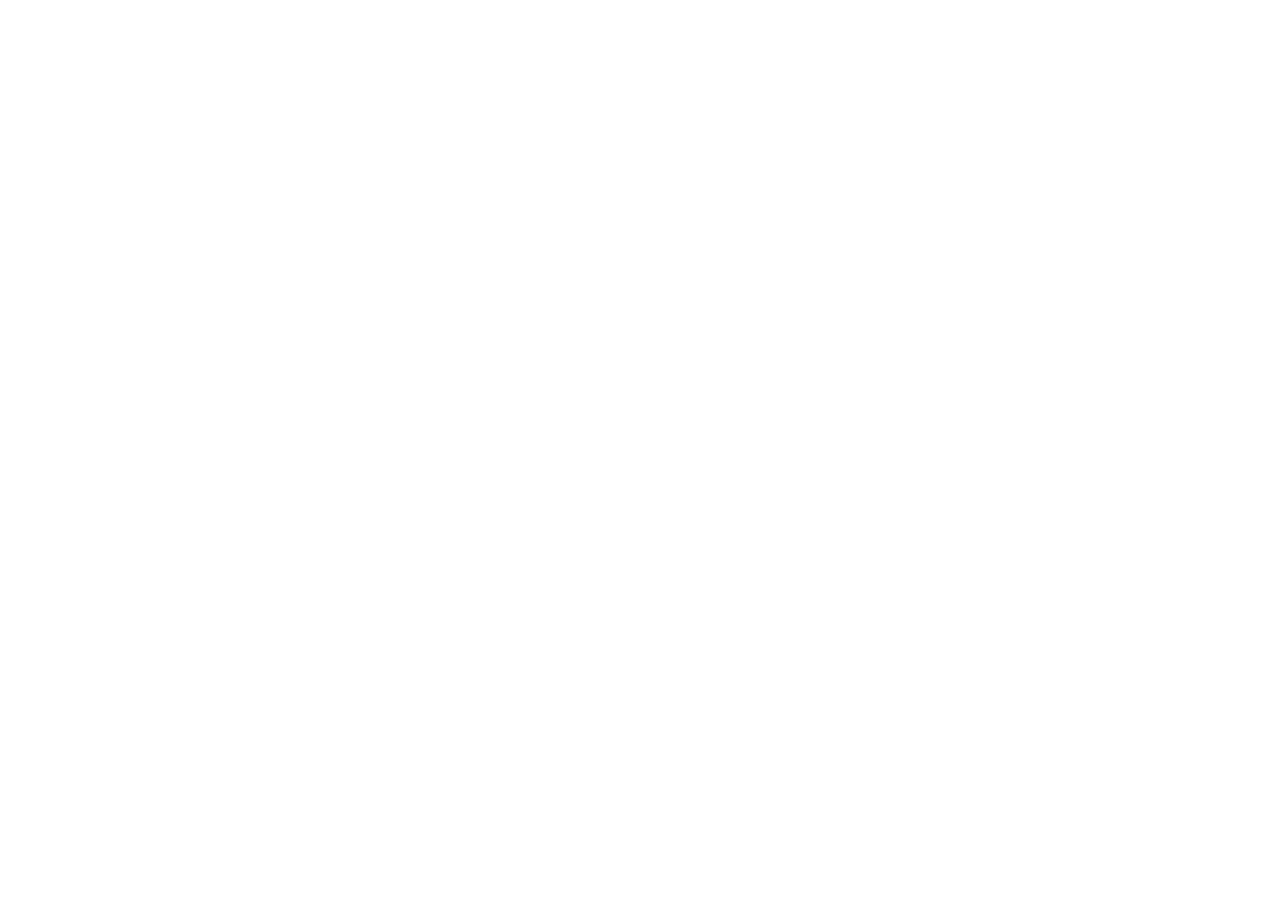
==== frontend/index.html @ 65afb040 "Add files via upload" ====
<!DOCTYPE html>
<html lang="pt-BR">
  <head>
    <meta charset="UTF-8" />
    <meta name="viewport" content="width=device-width, initial-scale=1.0" />
    <title>ResTest - Ferramenta para devs frontend</title>
    <!-- Fonts -->
    <link rel="preconnect" href="https://fonts.googleapis.com">
    <link rel="preconnect" href="https://fonts.gstatic.com" crossorigin>
    <link href="https://fonts.googleapis.com/css2?family=Inter:wght@400;500;600;700&display=swap" rel="stylesheet">
  </head>
  <body>
    <div id="outlet"></div>
    <script type="module" src="./index.tsx"></script>
  </body>
</html>
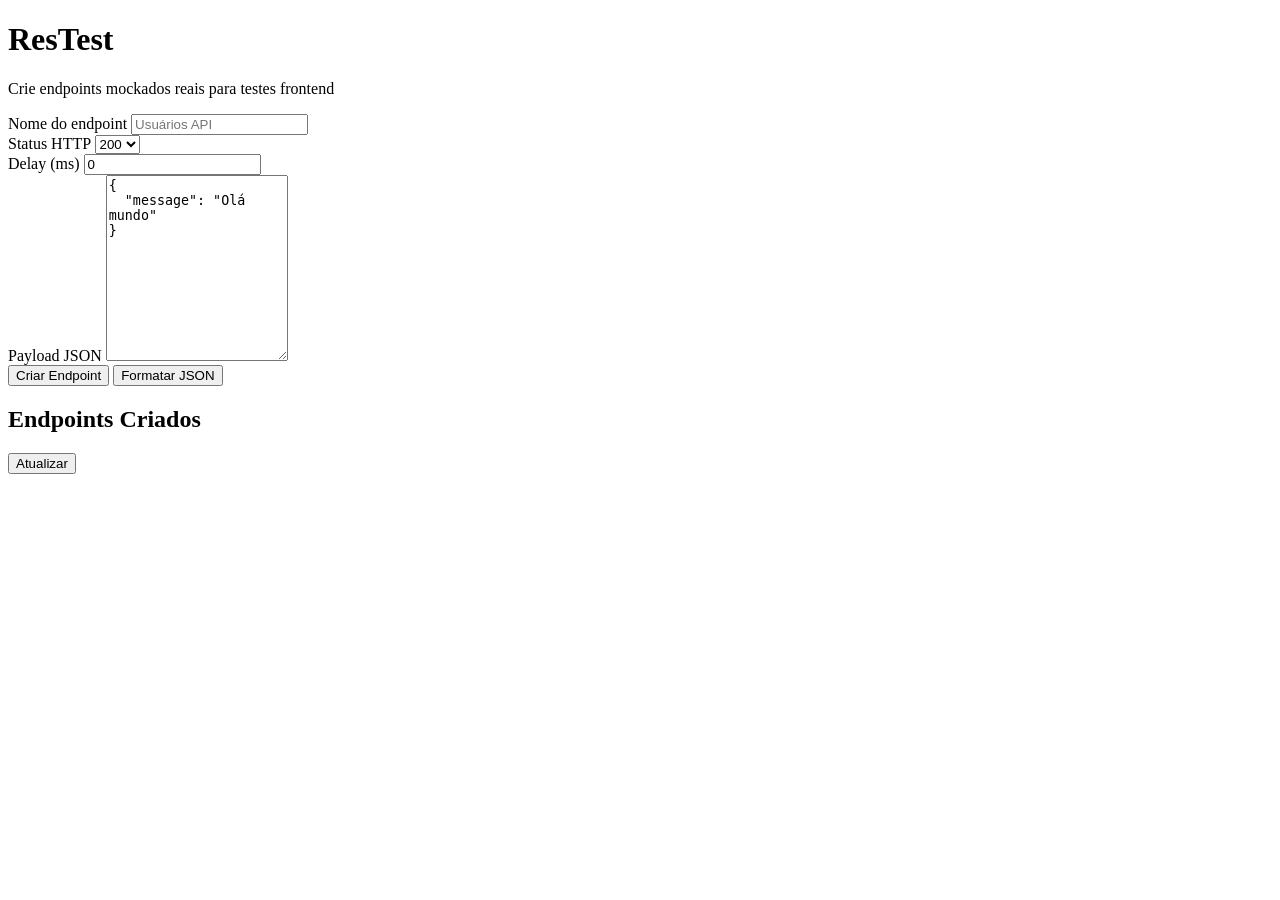
==== commit 6bd50662: "Adição do código HTML do projeto" ====
--- a/frontend/index.html
+++ b/frontend/index.html
@@ -1,16 +1,83 @@
 <!DOCTYPE html>
 <html lang="pt-BR">
-  <head>
-    <meta charset="UTF-8" />
-    <meta name="viewport" content="width=device-width, initial-scale=1.0" />
-    <title>ResTest - Ferramenta para devs frontend</title>
-    <!-- Fonts -->
-    <link rel="preconnect" href="https://fonts.googleapis.com">
-    <link rel="preconnect" href="https://fonts.gstatic.com" crossorigin>
-    <link href="https://fonts.googleapis.com/css2?family=Inter:wght@400;500;600;700&display=swap" rel="stylesheet">
-  </head>
-  <body>
-    <div id="outlet"></div>
-    <script type="module" src="./index.tsx"></script>
-  </body>
-</html>
+<head>
+    <meta charset="UTF-8">
+    <meta name="viewport" content="width=device-width, initial-scale=1.0">
+    <title>ResTest</title>
+
+    <link rel="stylesheet" href="./style.css">
+</head>
+<body>
+
+<div class="background"></div>
+
+<header class="hero">
+    <h1>ResTest</h1>
+    <p>Crie endpoints mockados reais para testes frontend</p>
+</header>
+
+<main class="container">
+
+    <section class="card form-card">
+
+        <div class="field">
+            <label>Nome do endpoint</label>
+            <input type="text" id="label" placeholder="Usuários API">
+        </div>
+
+        <div class="grid">
+            <div class="field">
+                <label>Status HTTP</label>
+                <select id="statusCode">
+                    <option value="200">200</option>
+                    <option value="201">201</option>
+                    <option value="400">400</option>
+                    <option value="401">401</option>
+                    <option value="403">403</option>
+                    <option value="404">404</option>
+                    <option value="500">500</option>
+                </select>
+            </div>
+
+            <div class="field">
+                <label>Delay (ms)</label>
+                <input type="number" id="delayMs" value="0">
+            </div>
+        </div>
+
+        <div class="field">
+            <label>Payload JSON</label>
+            <textarea id="payload" rows="12">
+{
+  "message": "Olá mundo"
+}
+            </textarea>
+        </div>
+
+        <button id="createBtn">
+            Criar Endpoint
+        </button>
+
+        <button class="format-btn" onclick="formatJson()">
+        Formatar JSON
+        </button>
+
+    </section>
+
+    <section class="card result-card">
+
+        <div class="result-header">
+            <h2>Endpoints Criados</h2>
+            <button id="reloadBtn">Atualizar</button>
+        </div>
+
+        <div id="endpointList" class="endpoint-list">
+        </div>
+
+    </section>
+
+</main>
+
+<script src="code.js"></script>
+</body>
+</html>
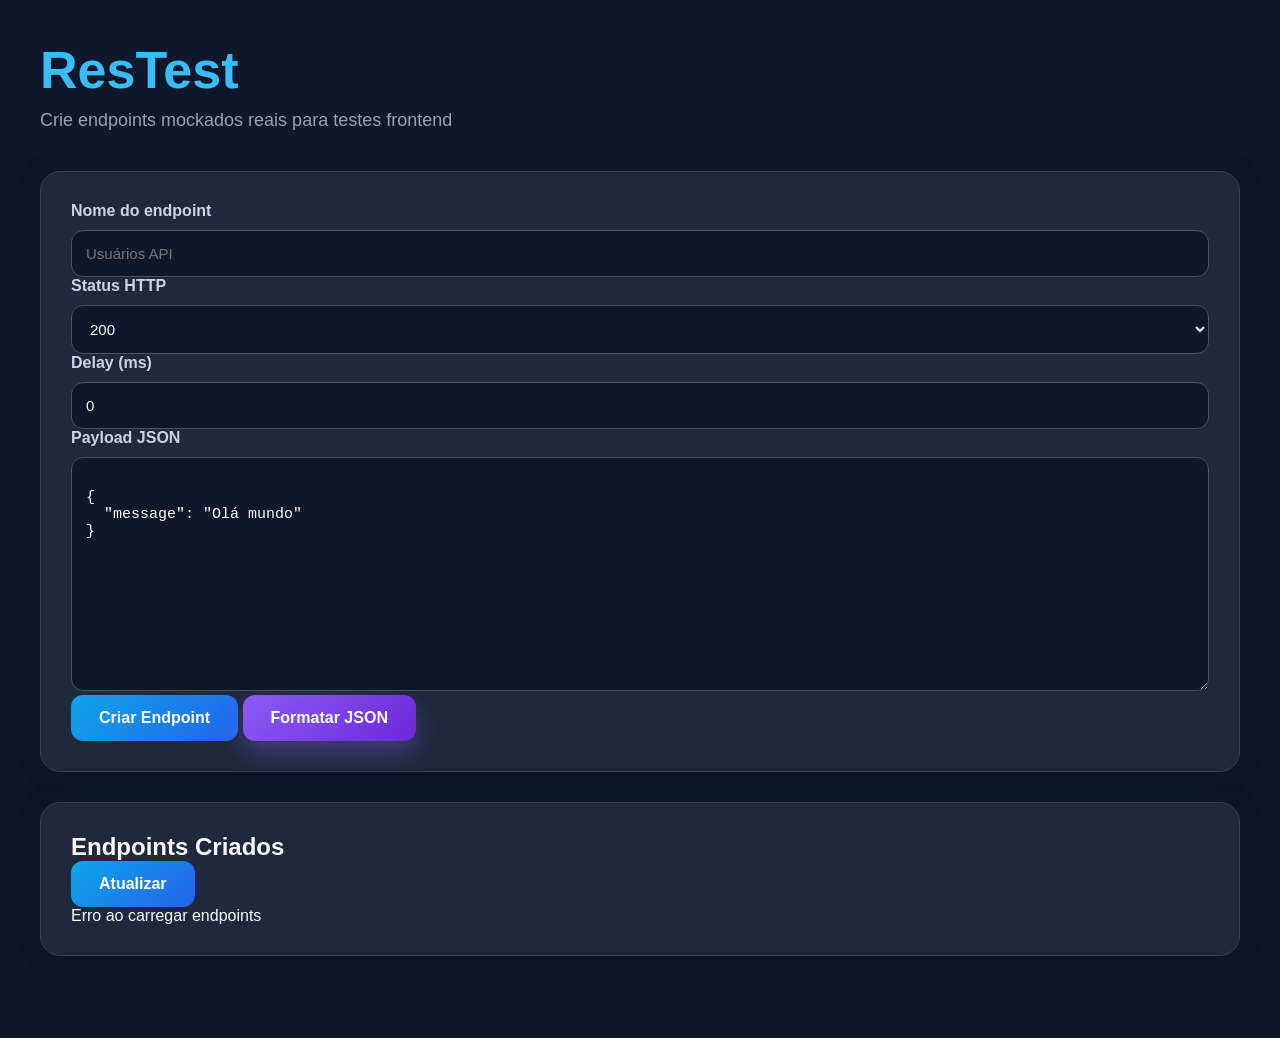
==== commit 11ecf99b: "Adição dos comentários do código de formatação e contéudo" ====
--- a/frontend/index.html
+++ b/frontend/index.html
@@ -1,34 +1,76 @@
 <!DOCTYPE html>
 <html lang="pt-BR">
 <head>
+
+    <!-- ==================================================
+         CONFIGURAÇÕES BÁSICAS DA PÁGINA
+    ================================================== -->
+
+    <!-- Define o conjunto de caracteres UTF-8 -->
     <meta charset="UTF-8">
+
+    <!-- Torna o layout responsivo em dispositivos móveis -->
     <meta name="viewport" content="width=device-width, initial-scale=1.0">
+
+    <!-- Título exibido na aba do navegador -->
     <title>ResTest</title>
 
+    <!-- Importa o arquivo de estilos CSS -->
     <link rel="stylesheet" href="./style.css">
+
 </head>
 <body>
 
+<!-- ==================================================
+     PLANO DE FUNDO DECORATIVO
+================================================== -->
 <div class="background"></div>
 
+<!-- ==================================================
+     CABEÇALHO PRINCIPAL (HERO)
+================================================== -->
 <header class="hero">
+
+    <!-- Nome da aplicação -->
     <h1>ResTest</h1>
+
+    <!-- Descrição do sistema -->
     <p>Crie endpoints mockados reais para testes frontend</p>
+
 </header>
 
+<!-- ==================================================
+     CONTEÚDO PRINCIPAL DA APLICAÇÃO
+================================================== -->
 <main class="container">
 
+    <!-- ==================================================
+         FORMULÁRIO DE CRIAÇÃO DE ENDPOINTS
+    ================================================== -->
     <section class="card form-card">
 
+        <!-- Campo para definir o nome do endpoint -->
         <div class="field">
             <label>Nome do endpoint</label>
-            <input type="text" id="label" placeholder="Usuários API">
+
+            <input
+                type="text"
+                id="label"
+                placeholder="Usuários API"
+            >
         </div>
 
+        <!-- Grid contendo Status HTTP e Delay -->
         <div class="grid">
+
+            <!-- Seleção do código HTTP -->
             <div class="field">
+
                 <label>Status HTTP</label>
+
                 <select id="statusCode">
+
+                    <!-- Opções de status possíveis -->
                     <option value="200">200</option>
                     <option value="201">201</option>
                     <option value="400">400</option>
@@ -36,48 +78,93 @@
                     <option value="403">403</option>
                     <option value="404">404</option>
                     <option value="500">500</option>
+
                 </select>
+
             </div>
 
+            <!-- Tempo de resposta simulado -->
             <div class="field">
+
                 <label>Delay (ms)</label>
-                <input type="number" id="delayMs" value="0">
+
+                <input
+                    type="number"
+                    id="delayMs"
+                    value="0"
+                >
+
             </div>
+
         </div>
 
+        <!-- Campo para inserir o JSON de resposta -->
         <div class="field">
+
             <label>Payload JSON</label>
-            <textarea id="payload" rows="12">
+
+            <textarea
+                id="payload"
+                rows="12">
+
 {
   "message": "Olá mundo"
 }
+
             </textarea>
+
         </div>
 
+        <!-- Botão responsável por criar o endpoint -->
         <button id="createBtn">
             Criar Endpoint
         </button>
 
-        <button class="format-btn" onclick="formatJson()">
-        Formatar JSON
+        <!-- Botão que formata automaticamente o JSON -->
+        <button
+            class="format-btn"
+            onclick="formatJson()">
+
+            Formatar JSON
+
         </button>
 
     </section>
 
+    <!-- ==================================================
+         LISTAGEM DOS ENDPOINTS CRIADOS
+    ================================================== -->
     <section class="card result-card">
 
+        <!-- Cabeçalho da área de resultados -->
         <div class="result-header">
+
             <h2>Endpoints Criados</h2>
-            <button id="reloadBtn">Atualizar</button>
+
+            <!-- Atualiza a lista de endpoints -->
+            <button id="reloadBtn">
+                Atualizar
+            </button>
+
         </div>
 
-        <div id="endpointList" class="endpoint-list">
+        <!-- Container onde os endpoints serão renderizados via JavaScript -->
+        <div
+            id="endpointList"
+            class="endpoint-list">
+
         </div>
 
     </section>
 
 </main>
 
+<!-- ==================================================
+     SCRIPT PRINCIPAL DA APLICAÇÃO
+     Responsável pela lógica de criação,
+     atualização e gerenciamento dos endpoints.
+================================================== -->
 <script src="code.js"></script>
+
 </body>
 </html>
--- a/frontend/style.css
+++ b/frontend/style.css
@@ -0,0 +1,295 @@
+/* ==================================================
+   RESET GERAL
+   Remove margens e espaçamentos padrões dos elementos
+   e define o box-sizing para facilitar o cálculo
+   de largura e altura.
+================================================== */
+* {
+    margin: 0;
+    padding: 0;
+    box-sizing: border-box;
+}
+
+/* ==================================================
+   BODY
+   Define o tema principal da aplicação:
+   - Fundo escuro
+   - Texto claro
+   - Fonte padrão
+   - Altura mínima ocupando toda a tela
+   - Espaçamento interno
+================================================== */
+body {
+    background: #0f172a;
+    color: #f8fafc;
+    font-family: Arial, Helvetica, sans-serif;
+    min-height: 100vh;
+    padding: 40px;
+}
+
+/* ==================================================
+   CONTAINER
+   Centraliza o conteúdo e limita sua largura máxima.
+================================================== */
+.container {
+    max-width: 1200px;
+    margin: auto;
+}
+
+/* ==================================================
+   HEADER
+   Área do cabeçalho da página.
+================================================== */
+header {
+    margin-bottom: 40px;
+}
+
+/* Título principal */
+header h1 {
+    font-size: 52px;
+    color: #38bdf8;
+    margin-bottom: 10px;
+}
+
+/* Subtítulo ou descrição */
+header p {
+    color: #94a3b8;
+    font-size: 18px;
+}
+
+/* ==================================================
+   CARD
+   Componente visual reutilizável para agrupar conteúdo.
+================================================== */
+.card {
+    background: #1e293b;
+    border: 1px solid #334155;
+    border-radius: 20px;
+    padding: 30px;
+    margin-bottom: 30px;
+
+    /* Efeito de profundidade */
+    box-shadow:
+        0 0 20px rgba(0,0,0,0.3),
+        0 0 40px rgba(56,189,248,0.05);
+}
+
+/* ==================================================
+   FORMULÁRIOS
+================================================== */
+
+/* Espaçamento entre campos */
+.form-group {
+    margin-bottom: 20px;
+}
+
+/* Estilo dos rótulos dos campos */
+label {
+    display: block;
+    margin-bottom: 10px;
+    font-weight: bold;
+    color: #cbd5e1;
+}
+
+/* Campos de entrada, seleção e texto */
+input,
+select,
+textarea {
+    width: 100%;
+    padding: 14px;
+
+    border-radius: 12px;
+    border: 1px solid #475569;
+
+    background: #0f172a;
+    color: white;
+
+    font-size: 15px;
+
+    transition: 0.2s;
+}
+
+/* Efeito ao focar no campo */
+input:focus,
+select:focus,
+textarea:focus {
+    outline: none;
+    border-color: #38bdf8;
+
+    box-shadow: 0 0 10px rgba(56,189,248,0.3);
+}
+
+/* Configuração específica do textarea */
+textarea {
+    min-height: 180px;
+    resize: vertical;
+    font-family: monospace;
+}
+
+/* ==================================================
+   BOTÕES
+================================================== */
+
+/* Estilo padrão dos botões */
+button {
+    background: linear-gradient(135deg, #0ea5e9, #2563eb);
+
+    color: white;
+    border: none;
+
+    padding: 14px 28px;
+
+    border-radius: 12px;
+
+    cursor: pointer;
+
+    font-size: 16px;
+    font-weight: bold;
+
+    transition: 0.2s;
+}
+
+/* Efeito ao passar o mouse */
+button:hover {
+    transform: translateY(-2px);
+
+    box-shadow:
+        0 10px 20px rgba(14,165,233,0.3);
+}
+
+/* Grupo de botões alinhados horizontalmente */
+.button-group {
+    display: flex;
+    gap: 14px;
+}
+
+/* Faz cada botão ocupar espaço igual */
+.button-group button {
+    flex: 1;
+}
+
+/* Botão especial para ação de formatação */
+.format-btn {
+
+    background:
+        linear-gradient(
+            135deg,
+            #8b5cf6,
+            #6d28d9
+        );
+
+    color: white;
+
+    box-shadow:
+        0 12px 25px rgba(139,92,246,0.35);
+}
+
+/* Hover do botão de formatação */
+.format-btn:hover {
+
+    transform: translateY(-3px);
+
+    box-shadow:
+        0 18px 35px rgba(139,92,246,0.45);
+}
+
+/* ==================================================
+   LISTA DE ENDPOINTS
+================================================== */
+
+/* Layout em grid para os endpoints */
+.endpoint-list {
+    display: grid;
+    gap: 20px;
+}
+
+/* Card individual de endpoint */
+.endpoint-item {
+    background: #0f172a;
+    border: 1px solid #334155;
+
+    border-radius: 16px;
+
+    padding: 20px;
+}
+
+/* Nome/título do endpoint */
+.endpoint-item h3 {
+    color: #38bdf8;
+    margin-bottom: 10px;
+}
+
+/* Área que exibe a URL do endpoint */
+.endpoint-url {
+    background: #020617;
+
+    padding: 12px;
+
+    border-radius: 10px;
+
+    font-family: monospace;
+
+    margin: 15px 0;
+
+    /* Quebra URLs longas automaticamente */
+    word-break: break-all;
+}
+
+/* Informações adicionais do endpoint */
+.endpoint-meta {
+    display: flex;
+    gap: 20px;
+
+    margin-top: 15px;
+
+    color: #94a3b8;
+}
+
+/* ==================================================
+   AÇÕES
+   Área contendo botões de edição e exclusão.
+================================================== */
+.actions {
+    display: flex;
+    gap: 10px;
+
+    margin-top: 20px;
+}
+
+/* Botão de exclusão */
+.delete-btn {
+    background: linear-gradient(135deg, #dc2626, #991b1b);
+}
+
+/* Botão de edição */
+.edit-btn {
+    background: linear-gradient(135deg, #f59e0b, #d97706);
+}
+
+/* ==================================================
+   RESPONSIVIDADE
+   Ajustes para telas menores que 768px.
+================================================== */
+@media (max-width: 768px) {
+
+    /* Reduz o espaçamento da página */
+    body {
+        padding: 20px;
+    }
+
+    /* Diminui o tamanho do título */
+    header h1 {
+        font-size: 36px;
+    }
+
+    /* Organiza os metadados verticalmente */
+    .endpoint-meta {
+        flex-direction: column;
+        gap: 8px;
+    }
+
+    /* Empilha os botões de ação */
+    .actions {
+        flex-direction: column;
+    }
+}
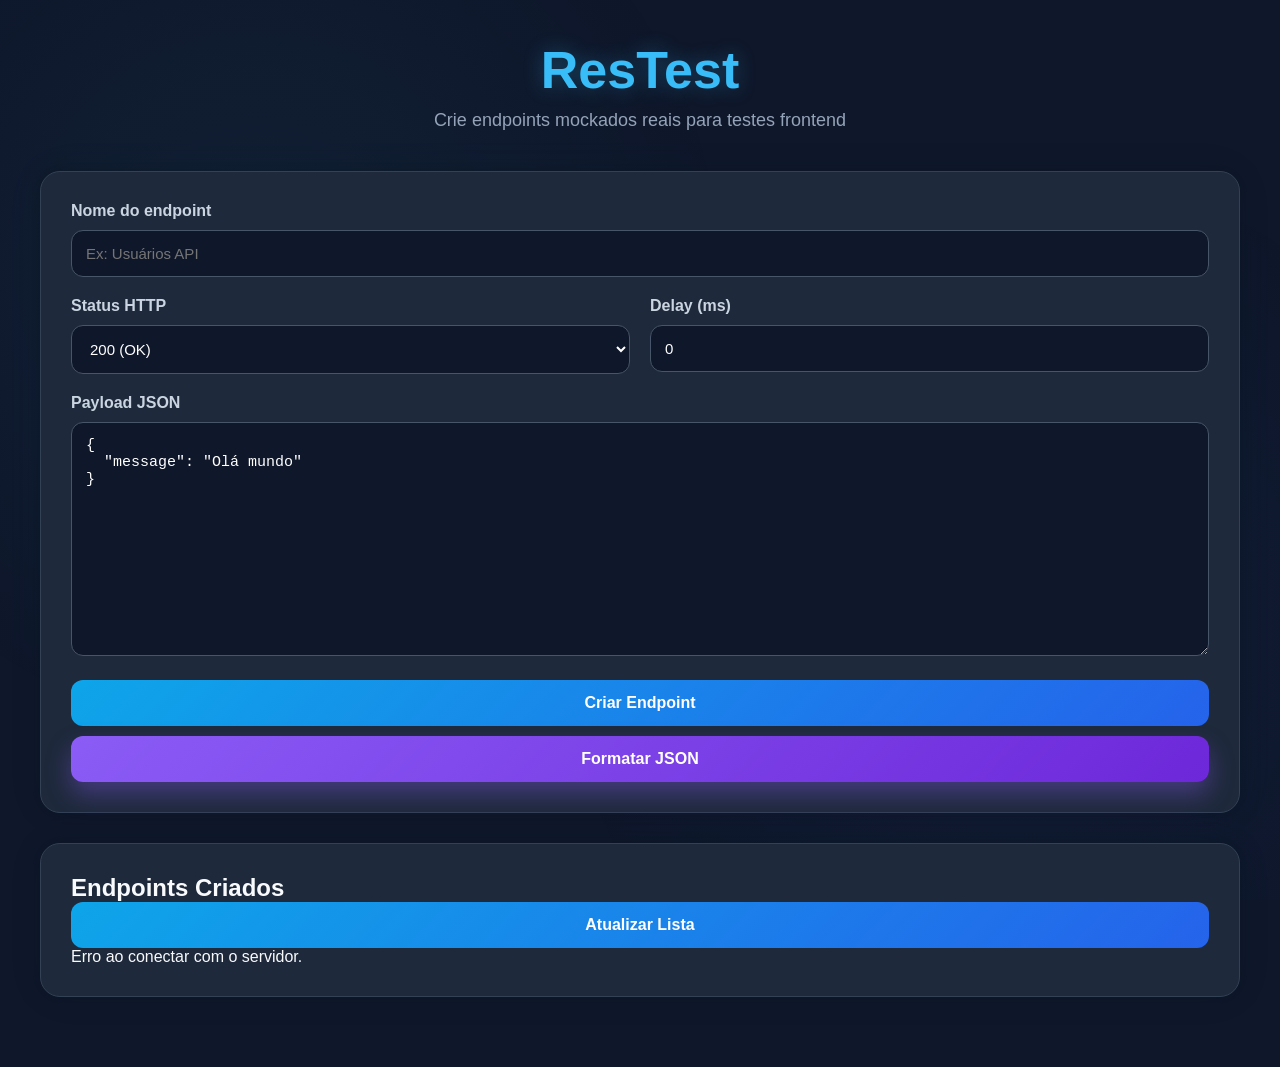
==== commit cdb24250: "docs: adicionar comentários frontend baseado a camada lógica" ====
--- a/frontend/index.html
+++ b/frontend/index.html
@@ -1,170 +1,114 @@
 <!DOCTYPE html>
 <html lang="pt-BR">
 <head>
+    <meta charset="UTF-8">
+    <meta name="viewport" content="width=device-width, initial-scale=1.0">
+    <title>ResTest - Gerenciador de Mocks</title>
 
-    <!-- ==================================================
-         CONFIGURAÇÕES BÁSICAS DA PÁGINA
-    ================================================== -->
-
-    <!-- Define o conjunto de caracteres UTF-8 -->
-    <meta charset="UTF-8">
-
-    <!-- Torna o layout responsivo em dispositivos móveis -->
-    <meta name="viewport" content="width=device-width, initial-scale=1.0">
-
-    <!-- Título exibido na aba do navegador -->
-    <title>ResTest</title>
-
-    <!-- Importa o arquivo de estilos CSS -->
-    <link rel="stylesheet" href="./style.css">
-
+    <!-- 
+        Vínculo Visual: O CSS define a identidade visual do ResTest,
+        estilizando os cards que representam as entidades 'MockEndpoint'.
+    -->
+    <link rel="stylesheet" href="style.css">
 </head>
 <body>
 
-<!-- ==================================================
-     PLANO DE FUNDO DECORATIVO
-================================================== -->
+<!-- Plano de fundo decorativo (Gradientes definidos no style.css) -->
 <div class="background"></div>
 
-<!-- ==================================================
-     CABEÇALHO PRINCIPAL (HERO)
-================================================== -->
 <header class="hero">
-
-    <!-- Nome da aplicação -->
     <h1>ResTest</h1>
-
-    <!-- Descrição do sistema -->
     <p>Crie endpoints mockados reais para testes frontend</p>
-
 </header>
 
-<!-- ==================================================
-     CONTEÚDO PRINCIPAL DA APLICAÇÃO
-================================================== -->
 <main class="container">
 
-    <!-- ==================================================
-         FORMULÁRIO DE CRIAÇÃO DE ENDPOINTS
-    ================================================== -->
+    <!-- 
+        SEÇÃO DE FORMULÁRIO (ENTRADA DE DADOS)
+        Este formulário coleta os dados necessários para preencher o DTO 
+        'CreateEndpointRequest' no Backend.
+    -->
     <section class="card form-card">
 
-        <!-- Campo para definir o nome do endpoint -->
+        <!-- Mapeia para o atributo 'label' da entidade MockEndpoint -->
         <div class="field">
             <label>Nome do endpoint</label>
-
-            <input
-                type="text"
-                id="label"
-                placeholder="Usuários API"
-            >
+            <input type="text" id="label" placeholder="Ex: Usuários API">
         </div>
 
-        <!-- Grid contendo Status HTTP e Delay -->
         <div class="grid">
-
-            <!-- Seleção do código HTTP -->
+            <!-- Mapeia para o atributo 'statusCode' (int) da entidade MockEndpoint -->
             <div class="field">
-
                 <label>Status HTTP</label>
-
                 <select id="statusCode">
-
-                    <!-- Opções de status possíveis -->
-                    <option value="200">200</option>
-                    <option value="201">201</option>
-                    <option value="400">400</option>
-                    <option value="401">401</option>
-                    <option value="403">403</option>
-                    <option value="404">404</option>
-                    <option value="500">500</option>
-
+                    <option value="200">200 (OK)</option>
+                    <option value="201">201 (Created)</option>
+                    <option value="400">400 (Bad Request)</option>
+                    <option value="401">401 (Unauthorized)</option>
+                    <option value="403">403 (Forbidden)</option>
+                    <option value="404">404 (Not Found)</option>
+                    <option value="500">500 (Internal Error)</option>
                 </select>
-
             </div>
 
-            <!-- Tempo de resposta simulado -->
+            <!-- 
+                Mapeia para o atributo 'delayMs' (int).
+                No Backend, o 'PublicApiController' usa Thread.sleep() com este valor.
+            -->
             <div class="field">
-
                 <label>Delay (ms)</label>
-
-                <input
-                    type="number"
-                    id="delayMs"
-                    value="0"
-                >
-
+                <input type="number" id="delayMs" value="0">
             </div>
-
         </div>
 
-        <!-- Campo para inserir o JSON de resposta -->
+        <!-- 
+            Mapeia para o atributo 'payload' (String/Text).
+            O Backend valida este campo usando o 'PayloadValidatorService'.
+        -->
         <div class="field">
-
             <label>Payload JSON</label>
-
-            <textarea
-                id="payload"
-                rows="12">
-
+            <textarea id="payload" rows="12">
 {
   "message": "Olá mundo"
 }
-
             </textarea>
-
         </div>
 
-        <!-- Botão responsável por criar o endpoint -->
+        <!-- Aciona o método POST ou PUT do 'MockEndpointController' -->
         <button id="createBtn">
             Criar Endpoint
         </button>
 
-        <!-- Botão que formata automaticamente o JSON -->
-        <button
-            class="format-btn"
-            onclick="formatJson()">
-
+        <!-- Função auxiliar local para formatar o JSON antes do envio -->
+        <button class="format-btn" onclick="formatJson()">
             Formatar JSON
-
         </button>
 
     </section>
 
-    <!-- ==================================================
-         LISTAGEM DOS ENDPOINTS CRIADOS
-    ================================================== -->
+    <!-- 
+        SEÇÃO DE RESULTADOS (LISTAGEM)
+        Exibe a lista de 'EndpointResponse' retornada pelo método 'findAll()' do Controller.
+    -->
     <section class="card result-card">
 
-        <!-- Cabeçalho da área de resultados -->
         <div class="result-header">
-
             <h2>Endpoints Criados</h2>
-
-            <!-- Atualiza a lista de endpoints -->
-            <button id="reloadBtn">
-                Atualizar
-            </button>
-
+            <button id="reloadBtn">Atualizar Lista</button>
         </div>
 
-        <!-- Container onde os endpoints serão renderizados via JavaScript -->
-        <div
-            id="endpointList"
-            class="endpoint-list">
-
+        <!-- Container populado dinamicamente pelo script.js -->
+        <div id="endpointList" class="endpoint-list">
         </div>
 
     </section>
 
 </main>
 
-<!-- ==================================================
-     SCRIPT PRINCIPAL DA APLICAÇÃO
-     Responsável pela lógica de criação,
-     atualização e gerenciamento dos endpoints.
-================================================== -->
-<script src="code.js"></script>
-
+<!-- 
+    Lógica de Comunicação: O arquivo script.js gerencia as chamadas Fetch API
+    para os endpoints REST do Spring Boot (/mock).
+-->
+<script src="script.js"></script>
 </body>
-</html>+</html>
--- a/frontend/style.css
+++ b/frontend/style.css
@@ -1,89 +1,95 @@
-/* ==================================================
-   RESET GERAL
-   Remove margens e espaçamentos padrões dos elementos
-   e define o box-sizing para facilitar o cálculo
-   de largura e altura.
-================================================== */
+/* 
+   ==================================================
+   RESET E CONFIGURAÇÕES GLOBAIS
+   ================================================== 
+*/
+
 * {
     margin: 0;
     padding: 0;
     box-sizing: border-box;
 }
 
-/* ==================================================
-   BODY
-   Define o tema principal da aplicação:
-   - Fundo escuro
-   - Texto claro
-   - Fonte padrão
-   - Altura mínima ocupando toda a tela
-   - Espaçamento interno
-================================================== */
 body {
     background: #0f172a;
     color: #f8fafc;
     font-family: Arial, Helvetica, sans-serif;
     min-height: 100vh;
     padding: 40px;
-}
-
-/* ==================================================
-   CONTAINER
-   Centraliza o conteúdo e limita sua largura máxima.
-================================================== */
+    position: relative;
+    overflow-x: hidden;
+}
+
+/* 
+   PLANO DE FUNDO DECORATIVO
+   Reflete a modernidade do ResTest como ferramenta de auxílio ao desenvolvedor.
+*/
+.background {
+    position: fixed;
+    top: 0;
+    left: 0;
+    width: 100%;
+    height: 100%;
+    z-index: -1;
+    background: 
+        radial-gradient(circle at 20% 30%, rgba(56, 189, 248, 0.05) 0%, transparent 40%),
+        radial-gradient(circle at 80% 70%, rgba(37, 99, 235, 0.05) 0%, transparent 40%);
+}
+
 .container {
     max-width: 1200px;
     margin: auto;
 }
 
-/* ==================================================
-   HEADER
-   Área do cabeçalho da página.
-================================================== */
-header {
+/* 
+   HEADER (HERO SECTION) 
+*/
+.hero {
     margin-bottom: 40px;
-}
-
-/* Título principal */
-header h1 {
+    text-align: center;
+}
+
+.hero h1 {
     font-size: 52px;
     color: #38bdf8;
     margin-bottom: 10px;
-}
-
-/* Subtítulo ou descrição */
-header p {
+    text-shadow: 0 0 20px rgba(56, 189, 248, 0.3);
+}
+
+.hero p {
     color: #94a3b8;
     font-size: 18px;
 }
 
-/* ==================================================
-   CARD
-   Componente visual reutilizável para agrupar conteúdo.
-================================================== */
+/* 
+   CARDS DE INTERFACE
+   Utilizados para agrupar o formulário e a lista de resultados.
+*/
 .card {
     background: #1e293b;
     border: 1px solid #334155;
     border-radius: 20px;
     padding: 30px;
     margin-bottom: 30px;
-
-    /* Efeito de profundidade */
-    box-shadow:
+    box-shadow: 
         0 0 20px rgba(0,0,0,0.3),
         0 0 40px rgba(56,189,248,0.05);
 }
 
-/* ==================================================
-   FORMULÁRIOS
-================================================== */
-
-/* Espaçamento entre campos */
-.form-group {
+/* 
+   ESTILIZAÇÃO DE FORMULÁRIO
+   Inputs mapeados para os campos do DTO CreateEndpointRequest.
+*/
+.grid {
+    display: grid;
+    grid-template-columns: 1fr 1fr;
+    gap: 20px;
+}
+
+.field {
     margin-bottom: 20px;
 }
 
-/* Estilo dos rótulos dos campos */
 label {
     display: block;
     margin-bottom: 10px;
@@ -91,205 +97,137 @@
     color: #cbd5e1;
 }
 
-/* Campos de entrada, seleção e texto */
-input,
-select,
-textarea {
+input, select, textarea {
     width: 100%;
     padding: 14px;
-
     border-radius: 12px;
     border: 1px solid #475569;
-
     background: #0f172a;
     color: white;
-
     font-size: 15px;
-
     transition: 0.2s;
 }
 
-/* Efeito ao focar no campo */
-input:focus,
-select:focus,
-textarea:focus {
+input:focus, select:focus, textarea:focus {
     outline: none;
     border-color: #38bdf8;
-
     box-shadow: 0 0 10px rgba(56,189,248,0.3);
 }
 
-/* Configuração específica do textarea */
 textarea {
     min-height: 180px;
     resize: vertical;
-    font-family: monospace;
-}
-
-/* ==================================================
-   BOTÕES
-================================================== */
-
-/* Estilo padrão dos botões */
+    font-family: 'Courier New', Courier, monospace;
+}
+
+/* 
+   BOTÕES DE AÇÃO 
+*/
 button {
     background: linear-gradient(135deg, #0ea5e9, #2563eb);
-
     color: white;
     border: none;
-
     padding: 14px 28px;
-
     border-radius: 12px;
-
     cursor: pointer;
-
     font-size: 16px;
     font-weight: bold;
-
     transition: 0.2s;
-}
-
-/* Efeito ao passar o mouse */
+    width: 100%;
+}
+
 button:hover {
     transform: translateY(-2px);
-
-    box-shadow:
-        0 10px 20px rgba(14,165,233,0.3);
-}
-
-/* Grupo de botões alinhados horizontalmente */
-.button-group {
-    display: flex;
-    gap: 14px;
-}
-
-/* Faz cada botão ocupar espaço igual */
-.button-group button {
-    flex: 1;
-}
-
-/* Botão especial para ação de formatação */
+    box-shadow: 0 10px 20px rgba(14,165,233,0.3);
+}
+
+/* Botão de formatação (Lógica local JS) */
 .format-btn {
-
-    background:
-        linear-gradient(
-            135deg,
-            #8b5cf6,
-            #6d28d9
-        );
-
-    color: white;
-
-    box-shadow:
-        0 12px 25px rgba(139,92,246,0.35);
-}
-
-/* Hover do botão de formatação */
+    margin-top: 10px;
+    background: linear-gradient(135deg, #8b5cf6, #6d28d9);
+    box-shadow: 0 12px 25px rgba(139,92,246,0.35);
+}
+
 .format-btn:hover {
-
-    transform: translateY(-3px);
-
-    box-shadow:
-        0 18px 35px rgba(139,92,246,0.45);
-}
-
-/* ==================================================
-   LISTA DE ENDPOINTS
-================================================== */
-
-/* Layout em grid para os endpoints */
+    box-shadow: 0 18px 35px rgba(139,92,246,0.45);
+}
+
+/* 
+   LISTA DE ENDPOINTS (MOCK LIST)
+   Estilização dos itens retornados pelo Backend.
+*/
 .endpoint-list {
     display: grid;
     gap: 20px;
 }
 
-/* Card individual de endpoint */
 .endpoint-item {
     background: #0f172a;
     border: 1px solid #334155;
-
     border-radius: 16px;
-
     padding: 20px;
-}
-
-/* Nome/título do endpoint */
-.endpoint-item h3 {
+    transition: 0.3s;
+}
+
+.endpoint-top {
+    display: flex;
+    justify-content: space-between;
+    align-items: center;
+    margin-bottom: 15px;
+}
+
+.endpoint-label {
     color: #38bdf8;
-    margin-bottom: 10px;
-}
-
-/* Área que exibe a URL do endpoint */
+    font-size: 18px;
+    font-weight: bold;
+}
+
+/* 
+   BADGES DE STATUS HTTP
+   Representação visual do atributo 'statusCode' da entidade MockEndpoint.
+*/
+.status {
+    padding: 4px 12px;
+    border-radius: 8px;
+    font-size: 12px;
+    font-weight: bold;
+    background: #334155;
+}
+
+.status-200, .status-201 { background: #059669; color: #ecfdf5; }
+.status-400, .status-401, .status-403 { background: #d97706; color: #fffbeb; }
+.status-404, .status-500 { background: #dc2626; color: #fef2f2; }
+
+/* Exibição da URL Gerada */
 .endpoint-url {
     background: #020617;
-
     padding: 12px;
-
     border-radius: 10px;
-
     font-family: monospace;
-
     margin: 15px 0;
-
-    /* Quebra URLs longas automaticamente */
+    font-size: 13px;
+    color: #94a3b8;
     word-break: break-all;
-}
-
-/* Informações adicionais do endpoint */
-.endpoint-meta {
-    display: flex;
-    gap: 20px;
-
-    margin-top: 15px;
-
-    color: #94a3b8;
-}
-
-/* ==================================================
-   AÇÕES
-   Área contendo botões de edição e exclusão.
-================================================== */
-.actions {
+    border: 1px solid #1e293b;
+}
+
+.endpoint-actions {
     display: flex;
     gap: 10px;
-
     margin-top: 20px;
 }
 
-/* Botão de exclusão */
-.delete-btn {
-    background: linear-gradient(135deg, #dc2626, #991b1b);
-}
-
-/* Botão de edição */
-.edit-btn {
-    background: linear-gradient(135deg, #f59e0b, #d97706);
-}
-
-/* ==================================================
-   RESPONSIVIDADE
-   Ajustes para telas menores que 768px.
-================================================== */
+.action-btn {
+    flex: 1;
+    padding: 8px;
+    font-size: 14px;
+}
+
+.delete-btn { background: linear-gradient(135deg, #dc2626, #991b1b); }
+.edit-btn { background: linear-gradient(135deg, #f59e0b, #d97706); }
+
+/* RESPONSIVIDADE */
 @media (max-width: 768px) {
-
-    /* Reduz o espaçamento da página */
-    body {
-        padding: 20px;
-    }
-
-    /* Diminui o tamanho do título */
-    header h1 {
-        font-size: 36px;
-    }
-
-    /* Organiza os metadados verticalmente */
-    .endpoint-meta {
-        flex-direction: column;
-        gap: 8px;
-    }
-
-    /* Empilha os botões de ação */
-    .actions {
-        flex-direction: column;
-    }
-}+    .grid { grid-template-columns: 1fr; }
+    .endpoint-actions { flex-direction: column; }
+}
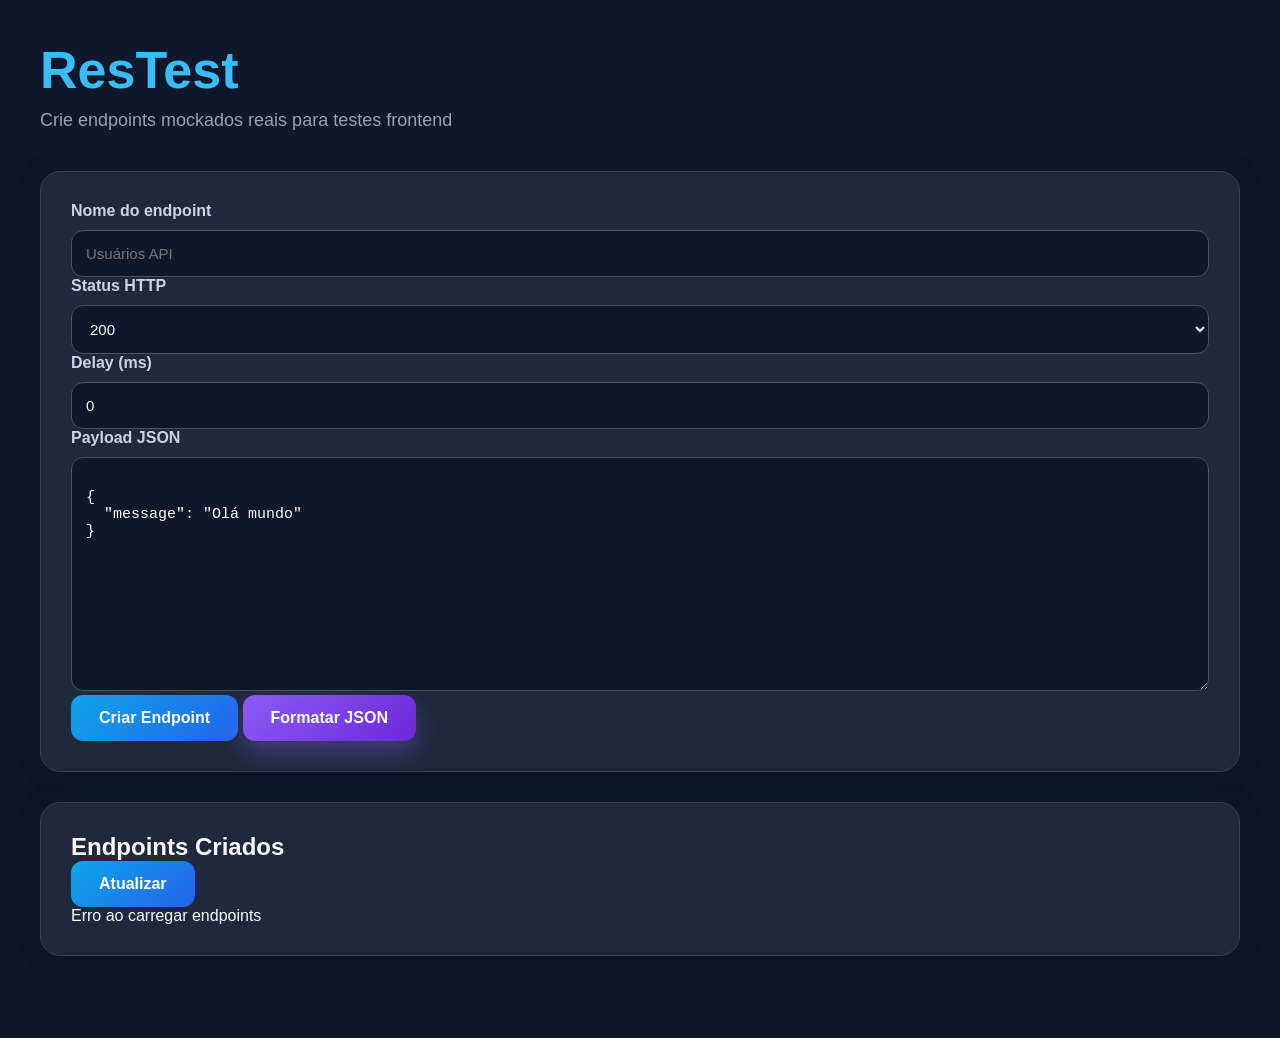
==== commit c564e560: "Inserção de comandos não correspondentes entre o repositório local e remoto" ====
--- a/frontend/index.html
+++ b/frontend/index.html
@@ -1,114 +1,170 @@
 <!DOCTYPE html>
 <html lang="pt-BR">
 <head>
+
+    <!-- ==================================================
+         CONFIGURAÇÕES BÁSICAS DA PÁGINA
+    ================================================== -->
+
+    <!-- Define o conjunto de caracteres UTF-8 -->
     <meta charset="UTF-8">
+
+    <!-- Torna o layout responsivo em dispositivos móveis -->
     <meta name="viewport" content="width=device-width, initial-scale=1.0">
-    <title>ResTest - Gerenciador de Mocks</title>
 
-    <!-- 
-        Vínculo Visual: O CSS define a identidade visual do ResTest,
-        estilizando os cards que representam as entidades 'MockEndpoint'.
-    -->
-    <link rel="stylesheet" href="style.css">
+    <!-- Título exibido na aba do navegador -->
+    <title>ResTest</title>
+
+    <!-- Importa o arquivo de estilos CSS -->
+    <link rel="stylesheet" href="./style.css">
+
 </head>
 <body>
 
-<!-- Plano de fundo decorativo (Gradientes definidos no style.css) -->
+<!-- ==================================================
+     PLANO DE FUNDO DECORATIVO
+================================================== -->
 <div class="background"></div>
 
+<!-- ==================================================
+     CABEÇALHO PRINCIPAL (HERO)
+================================================== -->
 <header class="hero">
+
+    <!-- Nome da aplicação -->
     <h1>ResTest</h1>
+
+    <!-- Descrição do sistema -->
     <p>Crie endpoints mockados reais para testes frontend</p>
+
 </header>
 
+<!-- ==================================================
+     CONTEÚDO PRINCIPAL DA APLICAÇÃO
+================================================== -->
 <main class="container">
 
-    <!-- 
-        SEÇÃO DE FORMULÁRIO (ENTRADA DE DADOS)
-        Este formulário coleta os dados necessários para preencher o DTO 
-        'CreateEndpointRequest' no Backend.
-    -->
+    <!-- ==================================================
+         FORMULÁRIO DE CRIAÇÃO DE ENDPOINTS
+    ================================================== -->
     <section class="card form-card">
 
-        <!-- Mapeia para o atributo 'label' da entidade MockEndpoint -->
+        <!-- Campo para definir o nome do endpoint -->
         <div class="field">
             <label>Nome do endpoint</label>
-            <input type="text" id="label" placeholder="Ex: Usuários API">
+
+            <input
+                type="text"
+                id="label"
+                placeholder="Usuários API"
+            >
         </div>
 
+        <!-- Grid contendo Status HTTP e Delay -->
         <div class="grid">
-            <!-- Mapeia para o atributo 'statusCode' (int) da entidade MockEndpoint -->
+
+            <!-- Seleção do código HTTP -->
             <div class="field">
+
                 <label>Status HTTP</label>
+
                 <select id="statusCode">
-                    <option value="200">200 (OK)</option>
-                    <option value="201">201 (Created)</option>
-                    <option value="400">400 (Bad Request)</option>
-                    <option value="401">401 (Unauthorized)</option>
-                    <option value="403">403 (Forbidden)</option>
-                    <option value="404">404 (Not Found)</option>
-                    <option value="500">500 (Internal Error)</option>
+
+                    <!-- Opções de status possíveis -->
+                    <option value="200">200</option>
+                    <option value="201">201</option>
+                    <option value="400">400</option>
+                    <option value="401">401</option>
+                    <option value="403">403</option>
+                    <option value="404">404</option>
+                    <option value="500">500</option>
+
                 </select>
+
             </div>
 
-            <!-- 
-                Mapeia para o atributo 'delayMs' (int).
-                No Backend, o 'PublicApiController' usa Thread.sleep() com este valor.
-            -->
+            <!-- Tempo de resposta simulado -->
             <div class="field">
+
                 <label>Delay (ms)</label>
-                <input type="number" id="delayMs" value="0">
+
+                <input
+                    type="number"
+                    id="delayMs"
+                    value="0"
+                >
+
             </div>
+
         </div>
 
-        <!-- 
-            Mapeia para o atributo 'payload' (String/Text).
-            O Backend valida este campo usando o 'PayloadValidatorService'.
-        -->
+        <!-- Campo para inserir o JSON de resposta -->
         <div class="field">
+
             <label>Payload JSON</label>
-            <textarea id="payload" rows="12">
+
+            <textarea
+                id="payload"
+                rows="12">
+
 {
   "message": "Olá mundo"
 }
+
             </textarea>
+
         </div>
 
-        <!-- Aciona o método POST ou PUT do 'MockEndpointController' -->
+        <!-- Botão responsável por criar o endpoint -->
         <button id="createBtn">
             Criar Endpoint
         </button>
 
-        <!-- Função auxiliar local para formatar o JSON antes do envio -->
-        <button class="format-btn" onclick="formatJson()">
+        <!-- Botão que formata automaticamente o JSON -->
+        <button
+            class="format-btn"
+            onclick="formatJson()">
+
             Formatar JSON
+
         </button>
 
     </section>
 
-    <!-- 
-        SEÇÃO DE RESULTADOS (LISTAGEM)
-        Exibe a lista de 'EndpointResponse' retornada pelo método 'findAll()' do Controller.
-    -->
+    <!-- ==================================================
+         LISTAGEM DOS ENDPOINTS CRIADOS
+    ================================================== -->
     <section class="card result-card">
 
+        <!-- Cabeçalho da área de resultados -->
         <div class="result-header">
+
             <h2>Endpoints Criados</h2>
-            <button id="reloadBtn">Atualizar Lista</button>
+
+            <!-- Atualiza a lista de endpoints -->
+            <button id="reloadBtn">
+                Atualizar
+            </button>
+
         </div>
 
-        <!-- Container populado dinamicamente pelo script.js -->
-        <div id="endpointList" class="endpoint-list">
+        <!-- Container onde os endpoints serão renderizados via JavaScript -->
+        <div
+            id="endpointList"
+            class="endpoint-list">
+
         </div>
 
     </section>
 
 </main>
 
-<!-- 
-    Lógica de Comunicação: O arquivo script.js gerencia as chamadas Fetch API
-    para os endpoints REST do Spring Boot (/mock).
--->
-<script src="script.js"></script>
+<!-- ==================================================
+     SCRIPT PRINCIPAL DA APLICAÇÃO
+     Responsável pela lógica de criação,
+     atualização e gerenciamento dos endpoints.
+================================================== -->
+<script src="code.js"></script>
+
 </body>
-</html>
+</html>
--- a/frontend/style.css
+++ b/frontend/style.css
@@ -1,95 +1,89 @@
-/* 
-   ==================================================
-   RESET E CONFIGURAÇÕES GLOBAIS
-   ================================================== 
-*/
-
+/* ==================================================
+   RESET GERAL
+   Remove margens e espaçamentos padrões dos elementos
+   e define o box-sizing para facilitar o cálculo
+   de largura e altura.
+================================================== */
 * {
     margin: 0;
     padding: 0;
     box-sizing: border-box;
 }
 
+/* ==================================================
+   BODY
+   Define o tema principal da aplicação:
+   - Fundo escuro
+   - Texto claro
+   - Fonte padrão
+   - Altura mínima ocupando toda a tela
+   - Espaçamento interno
+================================================== */
 body {
     background: #0f172a;
     color: #f8fafc;
     font-family: Arial, Helvetica, sans-serif;
     min-height: 100vh;
     padding: 40px;
-    position: relative;
-    overflow-x: hidden;
-}
-
-/* 
-   PLANO DE FUNDO DECORATIVO
-   Reflete a modernidade do ResTest como ferramenta de auxílio ao desenvolvedor.
-*/
-.background {
-    position: fixed;
-    top: 0;
-    left: 0;
-    width: 100%;
-    height: 100%;
-    z-index: -1;
-    background: 
-        radial-gradient(circle at 20% 30%, rgba(56, 189, 248, 0.05) 0%, transparent 40%),
-        radial-gradient(circle at 80% 70%, rgba(37, 99, 235, 0.05) 0%, transparent 40%);
-}
-
+}
+
+/* ==================================================
+   CONTAINER
+   Centraliza o conteúdo e limita sua largura máxima.
+================================================== */
 .container {
     max-width: 1200px;
     margin: auto;
 }
 
-/* 
-   HEADER (HERO SECTION) 
-*/
-.hero {
+/* ==================================================
+   HEADER
+   Área do cabeçalho da página.
+================================================== */
+header {
     margin-bottom: 40px;
-    text-align: center;
-}
-
-.hero h1 {
+}
+
+/* Título principal */
+header h1 {
     font-size: 52px;
     color: #38bdf8;
     margin-bottom: 10px;
-    text-shadow: 0 0 20px rgba(56, 189, 248, 0.3);
-}
-
-.hero p {
+}
+
+/* Subtítulo ou descrição */
+header p {
     color: #94a3b8;
     font-size: 18px;
 }
 
-/* 
-   CARDS DE INTERFACE
-   Utilizados para agrupar o formulário e a lista de resultados.
-*/
+/* ==================================================
+   CARD
+   Componente visual reutilizável para agrupar conteúdo.
+================================================== */
 .card {
     background: #1e293b;
     border: 1px solid #334155;
     border-radius: 20px;
     padding: 30px;
     margin-bottom: 30px;
-    box-shadow: 
+
+    /* Efeito de profundidade */
+    box-shadow:
         0 0 20px rgba(0,0,0,0.3),
         0 0 40px rgba(56,189,248,0.05);
 }
 
-/* 
-   ESTILIZAÇÃO DE FORMULÁRIO
-   Inputs mapeados para os campos do DTO CreateEndpointRequest.
-*/
-.grid {
-    display: grid;
-    grid-template-columns: 1fr 1fr;
-    gap: 20px;
-}
-
-.field {
+/* ==================================================
+   FORMULÁRIOS
+================================================== */
+
+/* Espaçamento entre campos */
+.form-group {
     margin-bottom: 20px;
 }
 
+/* Estilo dos rótulos dos campos */
 label {
     display: block;
     margin-bottom: 10px;
@@ -97,137 +91,205 @@
     color: #cbd5e1;
 }
 
-input, select, textarea {
+/* Campos de entrada, seleção e texto */
+input,
+select,
+textarea {
     width: 100%;
     padding: 14px;
+
     border-radius: 12px;
     border: 1px solid #475569;
+
     background: #0f172a;
     color: white;
+
     font-size: 15px;
+
     transition: 0.2s;
 }
 
-input:focus, select:focus, textarea:focus {
+/* Efeito ao focar no campo */
+input:focus,
+select:focus,
+textarea:focus {
     outline: none;
     border-color: #38bdf8;
+
     box-shadow: 0 0 10px rgba(56,189,248,0.3);
 }
 
+/* Configuração específica do textarea */
 textarea {
     min-height: 180px;
     resize: vertical;
-    font-family: 'Courier New', Courier, monospace;
-}
-
-/* 
-   BOTÕES DE AÇÃO 
-*/
+    font-family: monospace;
+}
+
+/* ==================================================
+   BOTÕES
+================================================== */
+
+/* Estilo padrão dos botões */
 button {
     background: linear-gradient(135deg, #0ea5e9, #2563eb);
+
     color: white;
     border: none;
+
     padding: 14px 28px;
+
     border-radius: 12px;
+
     cursor: pointer;
+
     font-size: 16px;
     font-weight: bold;
+
     transition: 0.2s;
-    width: 100%;
-}
-
+}
+
+/* Efeito ao passar o mouse */
 button:hover {
     transform: translateY(-2px);
-    box-shadow: 0 10px 20px rgba(14,165,233,0.3);
-}
-
-/* Botão de formatação (Lógica local JS) */
+
+    box-shadow:
+        0 10px 20px rgba(14,165,233,0.3);
+}
+
+/* Grupo de botões alinhados horizontalmente */
+.button-group {
+    display: flex;
+    gap: 14px;
+}
+
+/* Faz cada botão ocupar espaço igual */
+.button-group button {
+    flex: 1;
+}
+
+/* Botão especial para ação de formatação */
 .format-btn {
-    margin-top: 10px;
-    background: linear-gradient(135deg, #8b5cf6, #6d28d9);
-    box-shadow: 0 12px 25px rgba(139,92,246,0.35);
-}
-
+
+    background:
+        linear-gradient(
+            135deg,
+            #8b5cf6,
+            #6d28d9
+        );
+
+    color: white;
+
+    box-shadow:
+        0 12px 25px rgba(139,92,246,0.35);
+}
+
+/* Hover do botão de formatação */
 .format-btn:hover {
-    box-shadow: 0 18px 35px rgba(139,92,246,0.45);
-}
-
-/* 
-   LISTA DE ENDPOINTS (MOCK LIST)
-   Estilização dos itens retornados pelo Backend.
-*/
+
+    transform: translateY(-3px);
+
+    box-shadow:
+        0 18px 35px rgba(139,92,246,0.45);
+}
+
+/* ==================================================
+   LISTA DE ENDPOINTS
+================================================== */
+
+/* Layout em grid para os endpoints */
 .endpoint-list {
     display: grid;
     gap: 20px;
 }
 
+/* Card individual de endpoint */
 .endpoint-item {
     background: #0f172a;
     border: 1px solid #334155;
+
     border-radius: 16px;
+
     padding: 20px;
-    transition: 0.3s;
-}
-
-.endpoint-top {
-    display: flex;
-    justify-content: space-between;
-    align-items: center;
-    margin-bottom: 15px;
-}
-
-.endpoint-label {
+}
+
+/* Nome/título do endpoint */
+.endpoint-item h3 {
     color: #38bdf8;
-    font-size: 18px;
-    font-weight: bold;
-}
-
-/* 
-   BADGES DE STATUS HTTP
-   Representação visual do atributo 'statusCode' da entidade MockEndpoint.
-*/
-.status {
-    padding: 4px 12px;
-    border-radius: 8px;
-    font-size: 12px;
-    font-weight: bold;
-    background: #334155;
-}
-
-.status-200, .status-201 { background: #059669; color: #ecfdf5; }
-.status-400, .status-401, .status-403 { background: #d97706; color: #fffbeb; }
-.status-404, .status-500 { background: #dc2626; color: #fef2f2; }
-
-/* Exibição da URL Gerada */
+    margin-bottom: 10px;
+}
+
+/* Área que exibe a URL do endpoint */
 .endpoint-url {
     background: #020617;
+
     padding: 12px;
+
     border-radius: 10px;
+
     font-family: monospace;
+
     margin: 15px 0;
-    font-size: 13px;
+
+    /* Quebra URLs longas automaticamente */
+    word-break: break-all;
+}
+
+/* Informações adicionais do endpoint */
+.endpoint-meta {
+    display: flex;
+    gap: 20px;
+
+    margin-top: 15px;
+
     color: #94a3b8;
-    word-break: break-all;
-    border: 1px solid #1e293b;
-}
-
-.endpoint-actions {
+}
+
+/* ==================================================
+   AÇÕES
+   Área contendo botões de edição e exclusão.
+================================================== */
+.actions {
     display: flex;
     gap: 10px;
+
     margin-top: 20px;
 }
 
-.action-btn {
-    flex: 1;
-    padding: 8px;
-    font-size: 14px;
-}
-
-.delete-btn { background: linear-gradient(135deg, #dc2626, #991b1b); }
-.edit-btn { background: linear-gradient(135deg, #f59e0b, #d97706); }
-
-/* RESPONSIVIDADE */
+/* Botão de exclusão */
+.delete-btn {
+    background: linear-gradient(135deg, #dc2626, #991b1b);
+}
+
+/* Botão de edição */
+.edit-btn {
+    background: linear-gradient(135deg, #f59e0b, #d97706);
+}
+
+/* ==================================================
+   RESPONSIVIDADE
+   Ajustes para telas menores que 768px.
+================================================== */
 @media (max-width: 768px) {
-    .grid { grid-template-columns: 1fr; }
-    .endpoint-actions { flex-direction: column; }
-}
+
+    /* Reduz o espaçamento da página */
+    body {
+        padding: 20px;
+    }
+
+    /* Diminui o tamanho do título */
+    header h1 {
+        font-size: 36px;
+    }
+
+    /* Organiza os metadados verticalmente */
+    .endpoint-meta {
+        flex-direction: column;
+        gap: 8px;
+    }
+
+    /* Empilha os botões de ação */
+    .actions {
+        flex-direction: column;
+    }
+}
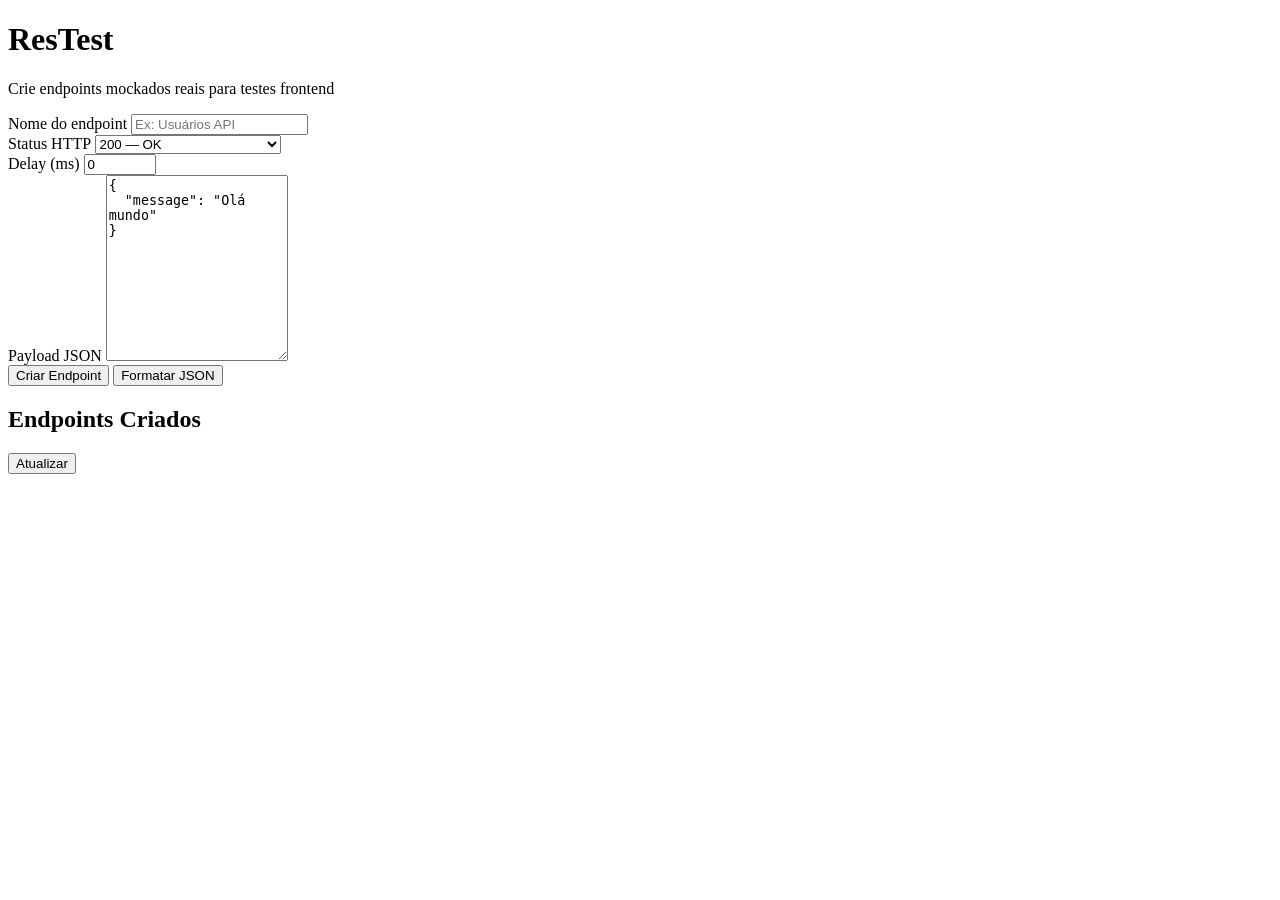
==== commit 41fe0894: "Inserir códigos de frontend com integração final" ====
--- a/frontend/index.html
+++ b/frontend/index.html
@@ -1,170 +1,82 @@
 <!DOCTYPE html>
 <html lang="pt-BR">
 <head>
-
-    <!-- ==================================================
-         CONFIGURAÇÕES BÁSICAS DA PÁGINA
-    ================================================== -->
-
-    <!-- Define o conjunto de caracteres UTF-8 -->
     <meta charset="UTF-8">
-
-    <!-- Torna o layout responsivo em dispositivos móveis -->
     <meta name="viewport" content="width=device-width, initial-scale=1.0">
-
-    <!-- Título exibido na aba do navegador -->
     <title>ResTest</title>
 
-    <!-- Importa o arquivo de estilos CSS -->
-    <link rel="stylesheet" href="./style.css">
-
+    <!-- Cache-busting: ?v=2 força o navegador a baixar a versão mais recente -->
+    <link rel="stylesheet" href="css/style.css?v=2">
 </head>
 <body>
 
-<!-- ==================================================
-     PLANO DE FUNDO DECORATIVO
-================================================== -->
-<div class="background"></div>
-
-<!-- ==================================================
-     CABEÇALHO PRINCIPAL (HERO)
-================================================== -->
 <header class="hero">
-
-    <!-- Nome da aplicação -->
     <h1>ResTest</h1>
-
-    <!-- Descrição do sistema -->
     <p>Crie endpoints mockados reais para testes frontend</p>
-
 </header>
 
-<!-- ==================================================
-     CONTEÚDO PRINCIPAL DA APLICAÇÃO
-================================================== -->
 <main class="container">
 
-    <!-- ==================================================
-         FORMULÁRIO DE CRIAÇÃO DE ENDPOINTS
-    ================================================== -->
+    <!-- Formulário de criação / edição de endpoint -->
     <section class="card form-card">
 
-        <!-- Campo para definir o nome do endpoint -->
         <div class="field">
             <label>Nome do endpoint</label>
-
-            <input
-                type="text"
-                id="label"
-                placeholder="Usuários API"
-            >
+            <input type="text" id="label" placeholder="Ex: Usuários API">
         </div>
 
-        <!-- Grid contendo Status HTTP e Delay -->
+        <!-- Status e Delay em grid de duas colunas -->
         <div class="grid">
-
-            <!-- Seleção do código HTTP -->
             <div class="field">
-
                 <label>Status HTTP</label>
-
                 <select id="statusCode">
-
-                    <!-- Opções de status possíveis -->
-                    <option value="200">200</option>
-                    <option value="201">201</option>
-                    <option value="400">400</option>
-                    <option value="401">401</option>
-                    <option value="403">403</option>
-                    <option value="404">404</option>
-                    <option value="500">500</option>
-
+                    <option value="200">200 — OK</option>
+                    <option value="201">201 — Created</option>
+                    <option value="400">400 — Bad Request</option>
+                    <option value="401">401 — Unauthorized</option>
+                    <option value="403">403 — Forbidden</option>
+                    <option value="404">404 — Not Found</option>
+                    <option value="500">500 — Internal Server Error</option>
                 </select>
-
             </div>
 
-            <!-- Tempo de resposta simulado -->
             <div class="field">
-
                 <label>Delay (ms)</label>
-
-                <input
-                    type="number"
-                    id="delayMs"
-                    value="0"
-                >
-
+                <input type="number" id="delayMs" value="0" min="0" max="30000">
             </div>
-
         </div>
 
-        <!-- Campo para inserir o JSON de resposta -->
         <div class="field">
-
             <label>Payload JSON</label>
-
-            <textarea
-                id="payload"
-                rows="12">
-
+            <textarea id="payload" rows="12">
 {
   "message": "Olá mundo"
 }
-
             </textarea>
-
         </div>
 
-        <!-- Botão responsável por criar o endpoint -->
-        <button id="createBtn">
-            Criar Endpoint
-        </button>
-
-        <!-- Botão que formata automaticamente o JSON -->
-        <button
-            class="format-btn"
-            onclick="formatJson()">
-
-            Formatar JSON
-
-        </button>
+        <button id="createBtn">Criar Endpoint</button>
+        <button class="format-btn" onclick="formatJson()">Formatar JSON</button>
 
     </section>
 
-    <!-- ==================================================
-         LISTAGEM DOS ENDPOINTS CRIADOS
-    ================================================== -->
+    <!-- Lista de endpoints cadastrados -->
     <section class="card result-card">
 
-        <!-- Cabeçalho da área de resultados -->
         <div class="result-header">
-
             <h2>Endpoints Criados</h2>
-
-            <!-- Atualiza a lista de endpoints -->
-            <button id="reloadBtn">
-                Atualizar
-            </button>
-
+            <button id="reloadBtn">Atualizar</button>
         </div>
 
-        <!-- Container onde os endpoints serão renderizados via JavaScript -->
-        <div
-            id="endpointList"
-            class="endpoint-list">
-
+        <div id="endpointList" class="endpoint-list">
+            <!-- Preenchido dinamicamente pelo script.js -->
         </div>
 
     </section>
 
 </main>
 
-<!-- ==================================================
-     SCRIPT PRINCIPAL DA APLICAÇÃO
-     Responsável pela lógica de criação,
-     atualização e gerenciamento dos endpoints.
-================================================== -->
-<script src="code.js"></script>
-
+<!-- Cache-busting: ?v=2 força o navegador a baixar o script atualizado -->
+<script src="/js/script.js?v=2"></script>
 </body>
 </html>
